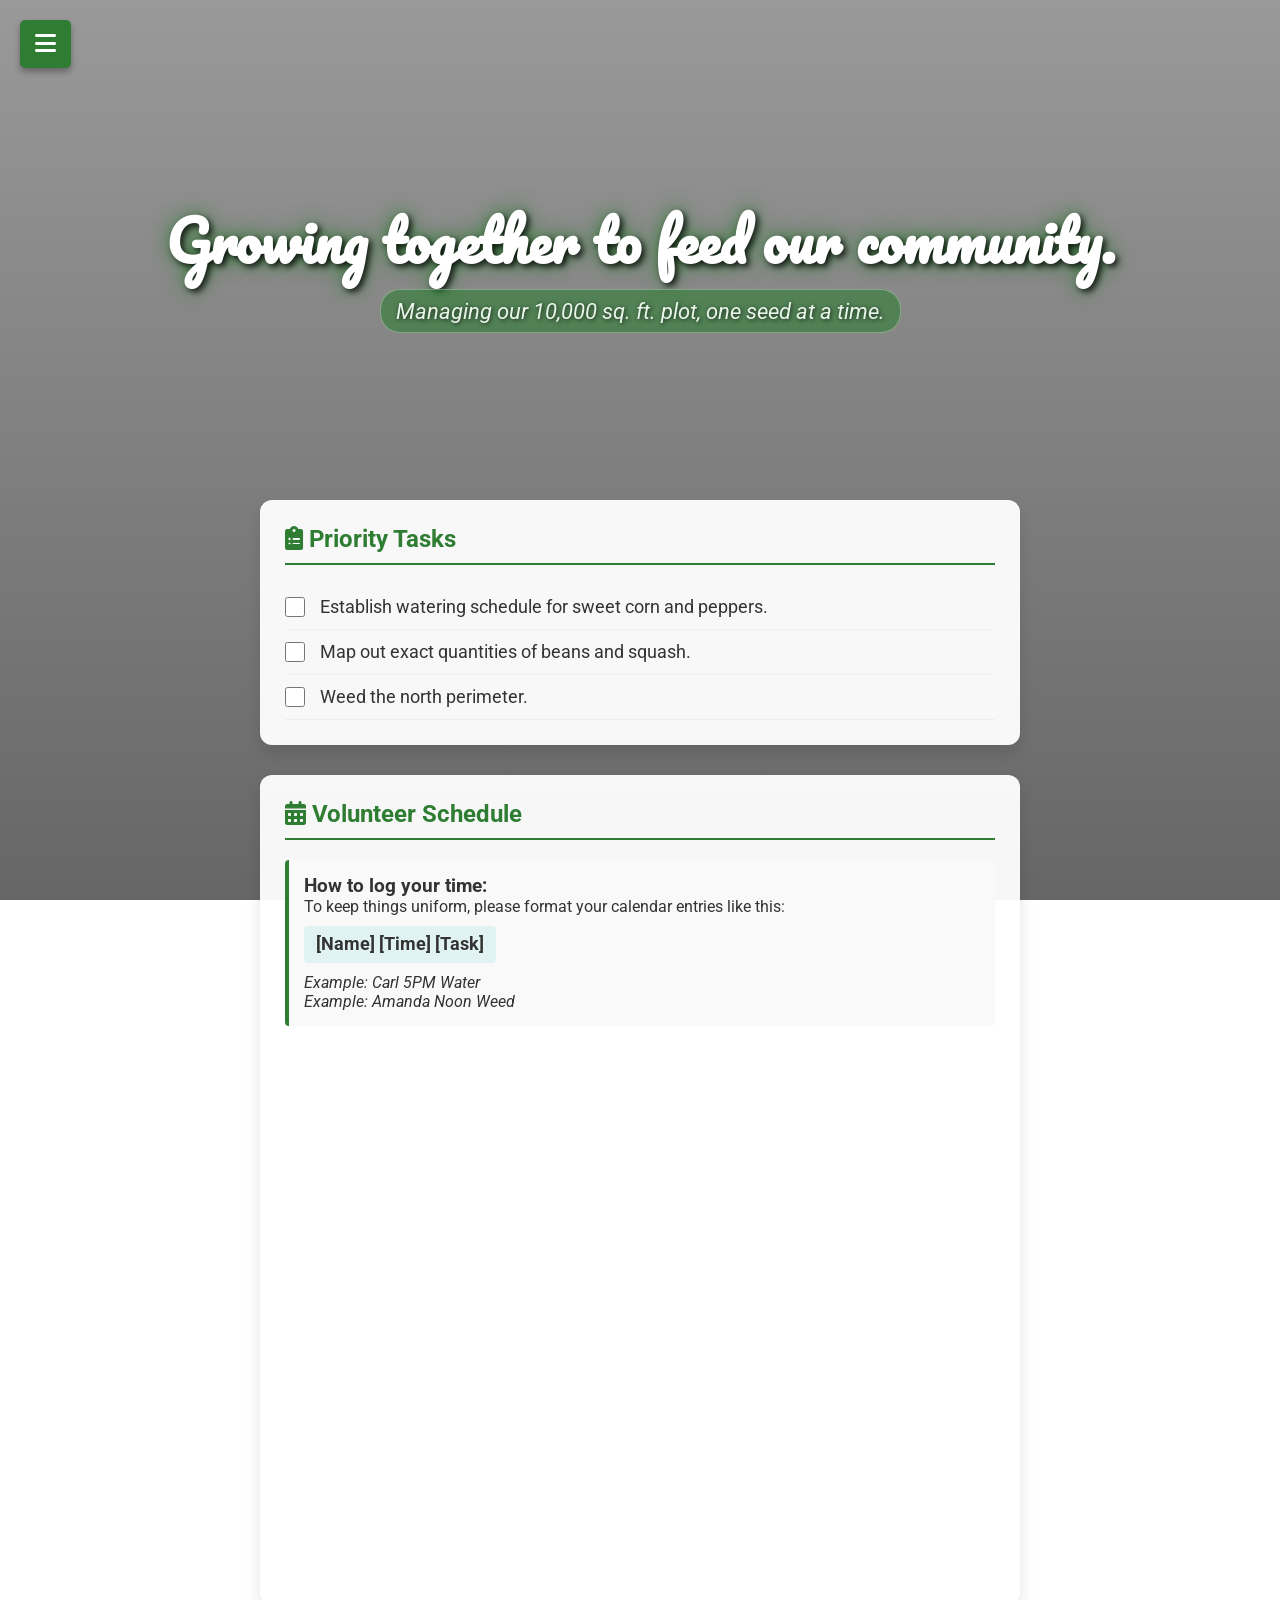
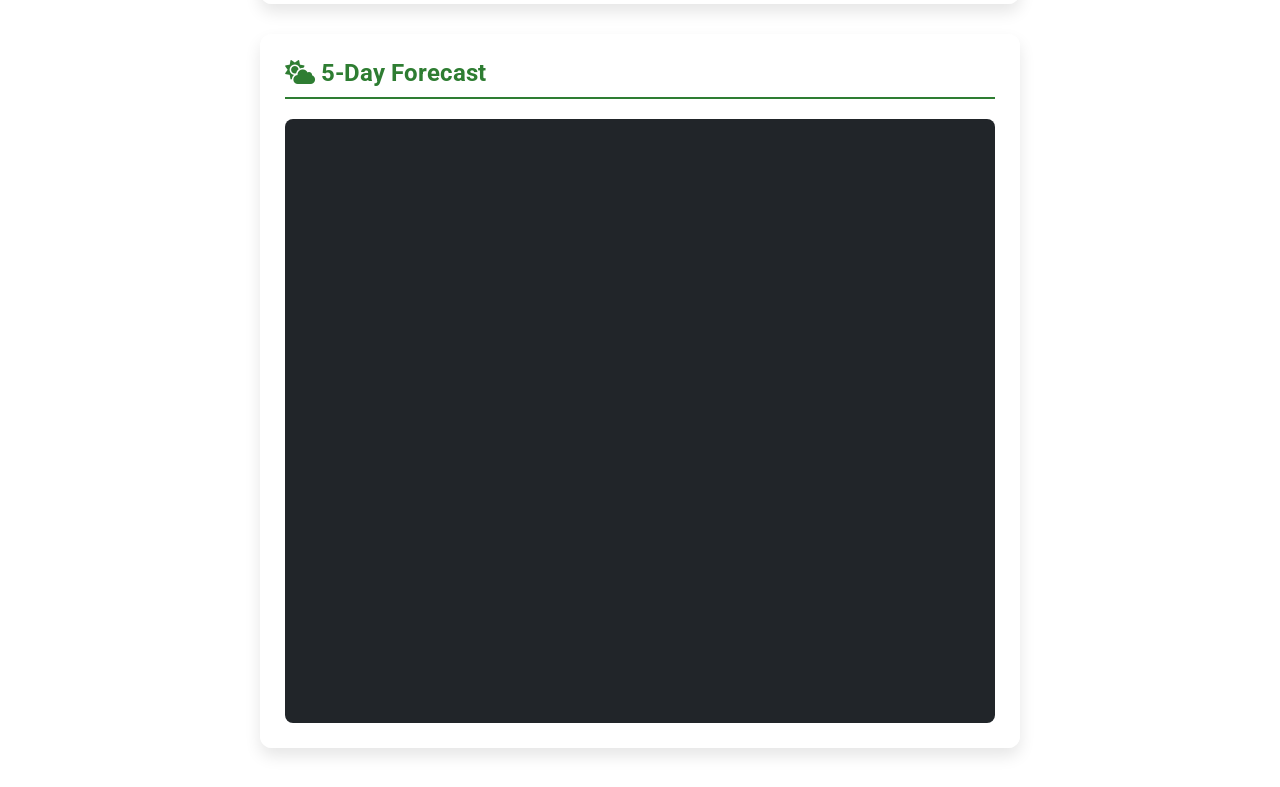
==== index.html @ 6e44d926 "Update index.html" ====
<!DOCTYPE html>
<html lang="en">
<head>
    <meta charset="UTF-8">
    <meta name="viewport" content="width=device-width, initial-scale=1.0">
    <title>Community Garden Hub - Home</title>
    <link rel="stylesheet" href="style.css">
    <link href="https://fonts.googleapis.com/css2?family=Pacifico&family=Roboto:wght@300;400;700&display=swap" rel="stylesheet">
    <link rel="stylesheet" href="https://cdnjs.cloudflare.com/ajax/libs/font-awesome/6.0.0/css/all.min.css">
</head>
<body>

    <div class="menu-btn" id="menuBtn">
        <i class="fas fa-bars"></i>
    </div>

    <nav class="side-nav" id="sideNav">
        <a href="#" class="close-btn" id="closeBtn">&times;</a>
        <a href="index.html"><i class="fas fa-home"></i> Home</a>
        <a href="resources.html"><i class="fas fa-book-open"></i> Resources & Zero-Waste</a>
        <a href="photos.html"><i class="fas fa-camera"></i> Photo Gallery</a>
        <a href="bulletin.html"><i class="fas fa-clipboard"></i> Bulletin Board</a>
    </nav>

    <header class="hero-section">
        <div class="hero-content">
            <h1 class="word-art">Growing together to feed our community.</h1>
            <p class="subtitle dressed-up-subtitle">Managing our 10,000 sq. ft. plot, one seed at a time.</p>
        </div>
    </header>

    <main class="content-container">
        
        <section class="card to-do-section">
            <h2><i class="fas fa-clipboard-list"></i> Priority Tasks</h2>
            <ul class="task-list">
                <li><input type="checkbox"> Establish watering schedule for sweet corn and peppers.</li>
                <li><input type="checkbox"> Map out exact quantities of beans and squash.</li>
                <li><input type="checkbox"> Weed the north perimeter.</li>
            </ul>
        </section>

        <section class="card calendar-section">
            <h2><i class="fas fa-calendar-alt"></i> Volunteer Schedule</h2>
            
            <div class="legend-box">
                <h3>How to log your time:</h3>
                <p>To keep things uniform, please format your calendar entries like this:</p>
                <div class="legend-example"><strong>[Name] [Time] [Task]</strong></div>
                <p><em>Example: Carl 5PM Water</em> <br> <em>Example: Amanda Noon Weed</em></p>
            </div>

            <div class="responsive-calendar">
                <iframe src="https://calendar.google.com/calendar/embed?height=600&amp;wkst=1&amp;ctz=America%2FIqaluit&amp;showPrint=0&amp;src=ODY1NzNlZjgxMjIxZGM0ODMwODIxZjhiMmMzY2JmYzA2MDQwNmZiZjc5ZWUzMDM3OGNlMmNlZGEyY2FlOTkwZUBncm91cC5jYWxlbmRhci5nb29nbGUuY29t&amp;src=ZW4udXNhI2hvbGlkYXlAZ3JvdXAudi5jYWxlbmRhci5nb29nbGUuY29t&amp;color=%234285f4&amp;color=%237986cb" frameborder="0" scrolling="no"></iframe>
            </div>
        </section>

        <section class="card weather-card">
            <h2><i class="fas fa-cloud-sun"></i> 5-Day Forecast</h2>
            <div style="width: 100%; margin-top: 15px; border-radius: 8px; overflow: hidden; background-color: #212529;">
                <iframe src="https://www.meteoblue.com/en/weather/widget/three/lake-odessa_united-states-of-america_4998495?nocurrent=0&noforecast=0&days=5&tempunit=FAHRENHEIT&windunit=MILE_PER_HOUR&precipunit=INCH&timeformat=Y-m-d&layout=dark" frameborder="0" scrolling="NO" allowtransparency="true" sandbox="allow-same-origin allow-scripts allow-popups allow-popups-to-escape-sandbox" style="width: 100%; height: 600px;"></iframe>
            </div>
        </section>

    </main>

    <script src="script.js"></script>
</body>
</html>
---- style.css ----
/* Base Variables & Reset */
:root {
    --primary-green: #2E7D32;
    --light-green: #E8F5E9;
    --dark-text: #333333;
    --card-bg: rgba(255, 255, 255, 0.95);
}

* {
    margin: 0;
    padding: 0;
    box-sizing: border-box;
    font-family: 'Roboto', sans-serif;
}

/* UPDATED: The background image now lives on the body.
  This covers the entire page and stays fixed while scrolling. 
*/
body {
    background-image: linear-gradient(rgba(0, 0, 0, 0.4), rgba(0, 0, 0, 0.6)), url('https://images.unsplash.com/photo-1464226184884-fa280b87c399?q=80&w=2070&auto=format&fit=crop');
    background-size: cover;
    background-position: center;
    background-attachment: fixed;
    color: var(--dark-text);
    min-height: 100vh;
}

/* UPDATED: Hero Section background removed. 
  It now just holds the text in place over the body's background. 
*/
.hero-section {
    height: 60vh;
    display: flex;
    align-items: center;
    justify-content: center;
    text-align: center;
    padding: 20px;
}

/* Word Art Mission Statement */
.word-art {
    font-family: 'Pacifico', cursive;
    color: #ffffff;
    font-size: 3.5rem;
    line-height: 1.2;
    text-shadow: 3px 3px 6px rgba(0, 0, 0, 0.8), 0 0 20px var(--primary-green);
    margin-bottom: 15px;
}

.subtitle {
    color: #f1f1f1;
    font-size: 1.2rem;
    font-weight: 300;
}

/* Dressed-Up Subtitle */
.dressed-up-subtitle {
    font-size: 1.4rem;
    font-style: italic;
    font-weight: 400;
    color: #e8f5e9;
    text-shadow: 1px 1px 4px rgba(0, 0, 0, 0.7);
    background-color: rgba(46, 125, 50, 0.6);
    padding: 8px 15px;
    border-radius: 20px;
    display: inline-block;
    border: 1px solid rgba(255, 255, 255, 0.3);
}

/* Fixed Menu Button */
.menu-btn {
    position: fixed;
    top: 20px;
    left: 20px;
    background-color: var(--primary-green);
    color: white;
    padding: 10px 15px;
    border-radius: 5px;
    font-size: 1.5rem;
    cursor: pointer;
    z-index: 1000;
    box-shadow: 0 4px 6px rgba(0,0,0,0.3);
}

/* Side Navigation Menu */
.side-nav {
    height: 100%;
    width: 0;
    position: fixed;
    z-index: 1001;
    top: 0;
    left: 0;
    background-color: #1b4e20;
    overflow-x: hidden;
    transition: 0.3s;
    padding-top: 60px;
}

.side-nav a {
    padding: 15px 30px;
    text-decoration: none;
    font-size: 1.2rem;
    color: white;
    display: block;
    transition: 0.2s;
}

.side-nav a:hover {
    background-color: var(--primary-green);
}

.close-btn {
    position: absolute;
    top: 0;
    right: 20px;
    font-size: 36px !important;
}

/* Main Content & Cards */
.content-container {
    max-width: 800px;
    margin: -40px auto 40px auto;
    padding: 0 20px;
    position: relative;
    z-index: 10;
}

.card {
    background-color: var(--card-bg);
    border-radius: 12px;
    padding: 25px;
    margin-bottom: 30px;
    box-shadow: 0 8px 16px rgba(0,0,0,0.1);
}

h2 {
    color: var(--primary-green);
    margin-bottom: 20px;
    border-bottom: 2px solid var(--primary-green);
    padding-bottom: 10px;
}

/* Task List */
.task-list {
    list-style: none;
}

.task-list li {
    font-size: 1.1rem;
    padding: 12px 0;
    border-bottom: 1px solid #eee;
    display: flex;
    align-items: center;
}

.task-list input[type="checkbox"] {
    margin-right: 15px;
    width: 20px;
    height: 20px;
    cursor: pointer;
}

/* Calendar Legend */
.legend-box {
    background-color: #f9f9f9;
    border-left: 4px solid var(--primary-green);
    padding: 15px;
    margin-bottom: 20px;
    border-radius: 4px;
}

.legend-example {
    background-color: #e0f2f1;
    display: inline-block;
    padding: 8px 12px;
    margin: 10px 0;
    border-radius: 4px;
    font-family: monospace;
    font-size: 1.1rem;
}

/* Mobile Adjustments */
@media (max-width: 600px) {
    .word-art {
        font-size: 2.5rem;
    }
    .content-container {
        margin-top: -20px;
    }
}

/* Additional multi-page styling elements */
.weather-card {
    margin-top: 30px;
}

.resource-item h3 {
    color: var(--primary-green);
    margin-bottom: 5px;
}

.photo-grid {
    display: grid;
    grid-template-columns: repeat(auto-fit, minmax(200px, 1fr));
    gap: 15px;
    margin-top: 15px;
}

.photo-placeholder {
    background-color: #e0e0e0;
    height: 180px;
    border-radius: 8px;
    display: flex;
    flex-direction: column;
    align-items: center;
    justify-content: center;
    color: #757575;
    font-weight: bold;
    gap: 10px;
    border: 2px dashed #bdbdbd;
}

/* Responsive Calendar Fix */
.responsive-calendar {
    position: relative;
    padding-bottom: 75%; 
    height: 0;
    overflow: hidden;
}

.responsive-calendar iframe {
    position: absolute;
    top: 0;
    left: 0;
    width: 100% !important;
    height: 100% !important;
    border: 0;
}
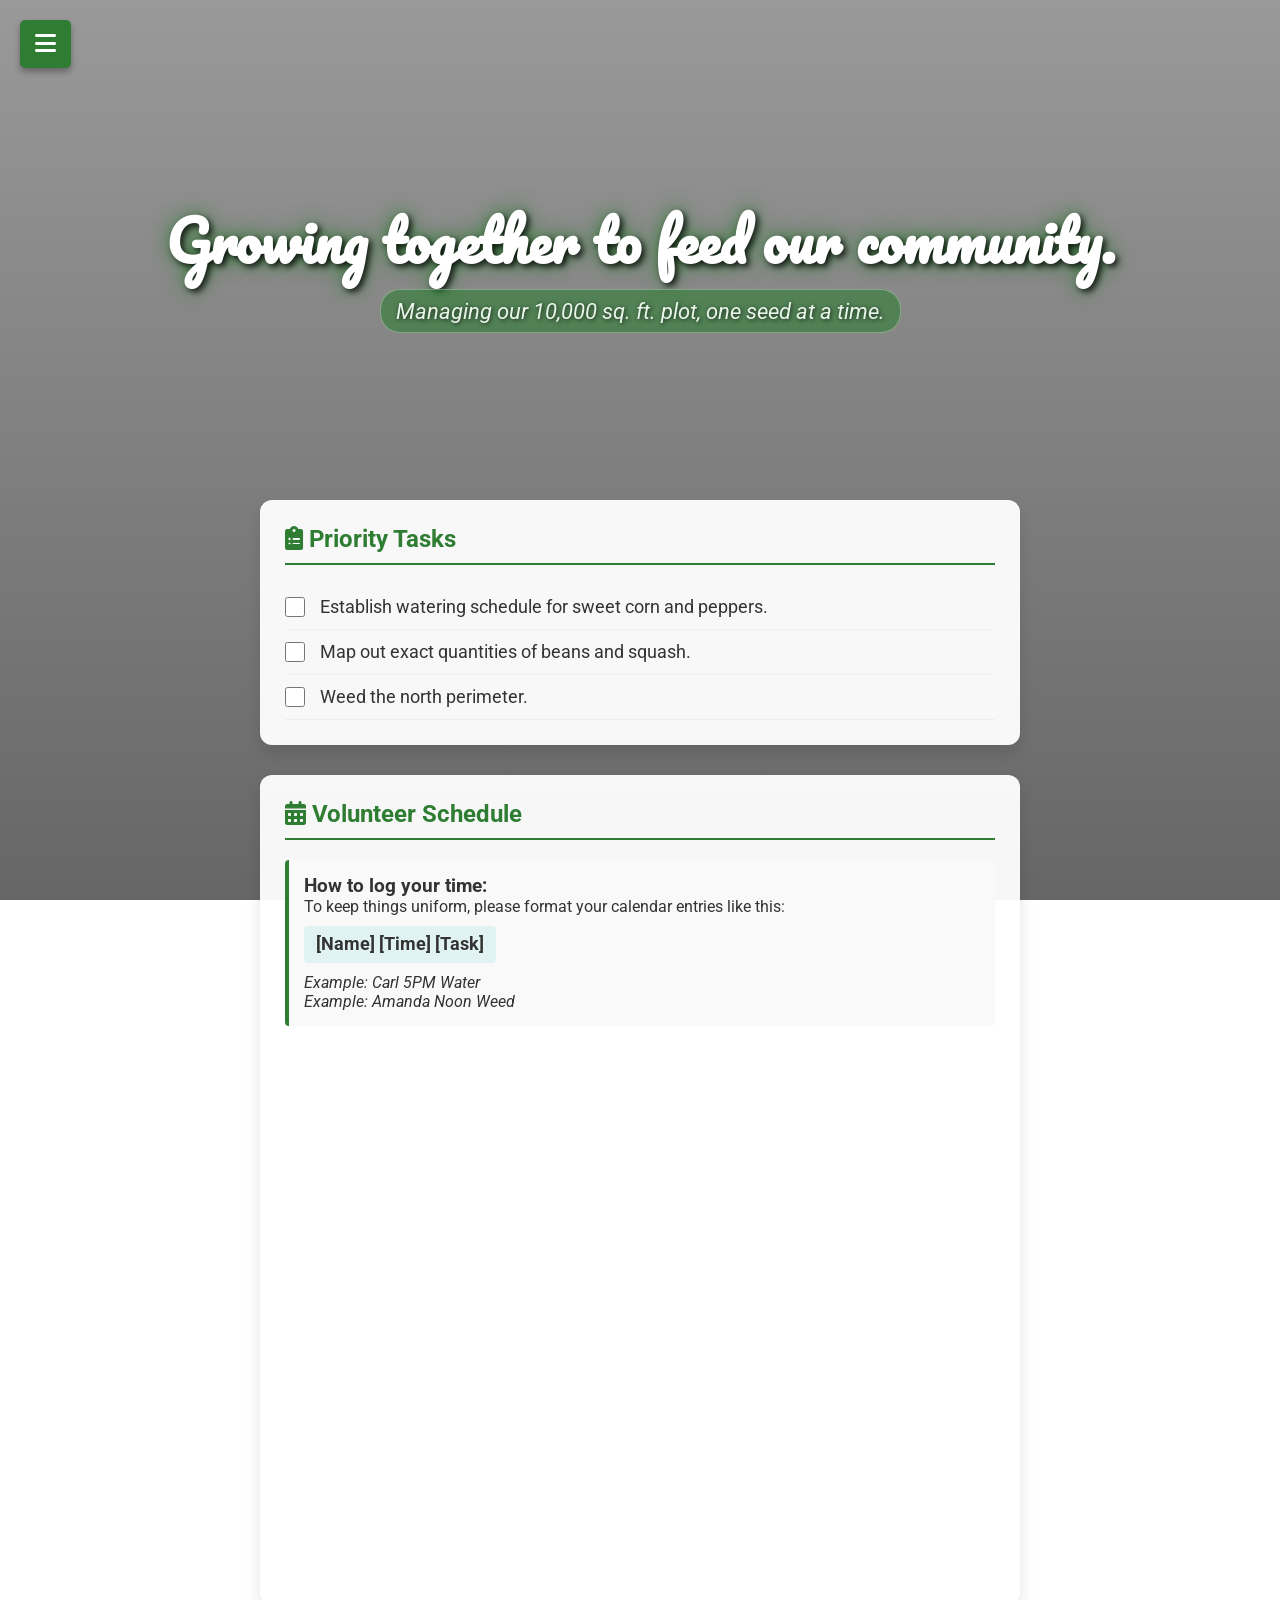
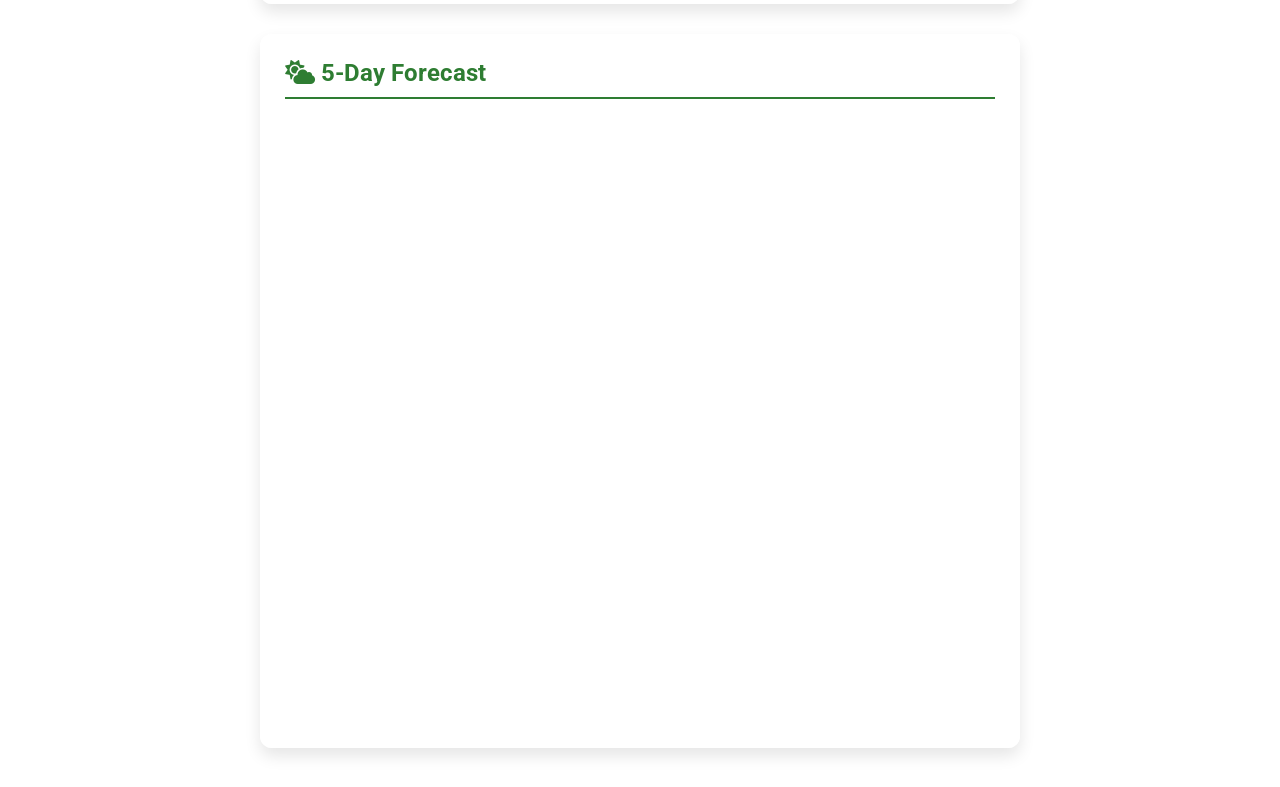
==== commit e6512ace: "Update index.html" ====
--- a/index.html
+++ b/index.html
@@ -57,8 +57,8 @@
 
         <section class="card weather-card">
             <h2><i class="fas fa-cloud-sun"></i> 5-Day Forecast</h2>
-            <div style="width: 100%; margin-top: 15px; border-radius: 8px; overflow: hidden; background-color: #212529;">
-                <iframe src="https://www.meteoblue.com/en/weather/widget/three/lake-odessa_united-states-of-america_4998495?nocurrent=0&noforecast=0&days=5&tempunit=FAHRENHEIT&windunit=MILE_PER_HOUR&precipunit=INCH&timeformat=Y-m-d&layout=dark" frameborder="0" scrolling="NO" allowtransparency="true" sandbox="allow-same-origin allow-scripts allow-popups allow-popups-to-escape-sandbox" style="width: 100%; height: 600px;"></iframe>
+            <div class="weather-container">
+                <iframe src="https://www.meteoblue.com/en/weather/widget/three/lake-odessa_united-states-of-america_4998495?geoloc=fixed&nocurrent=0&noforecast=0&days=5&tempunit=FAHRENHEIT&windunit=MILE_PER_HOUR&precipunit=INCH&timeformat=Y-m-d&layout=dark" frameborder="0" scrolling="NO" allowtransparency="true" sandbox="allow-same-origin allow-scripts allow-popups allow-popups-to-escape-sandbox" style="width: 100%; height: 600px;"></iframe>
             </div>
         </section>
 
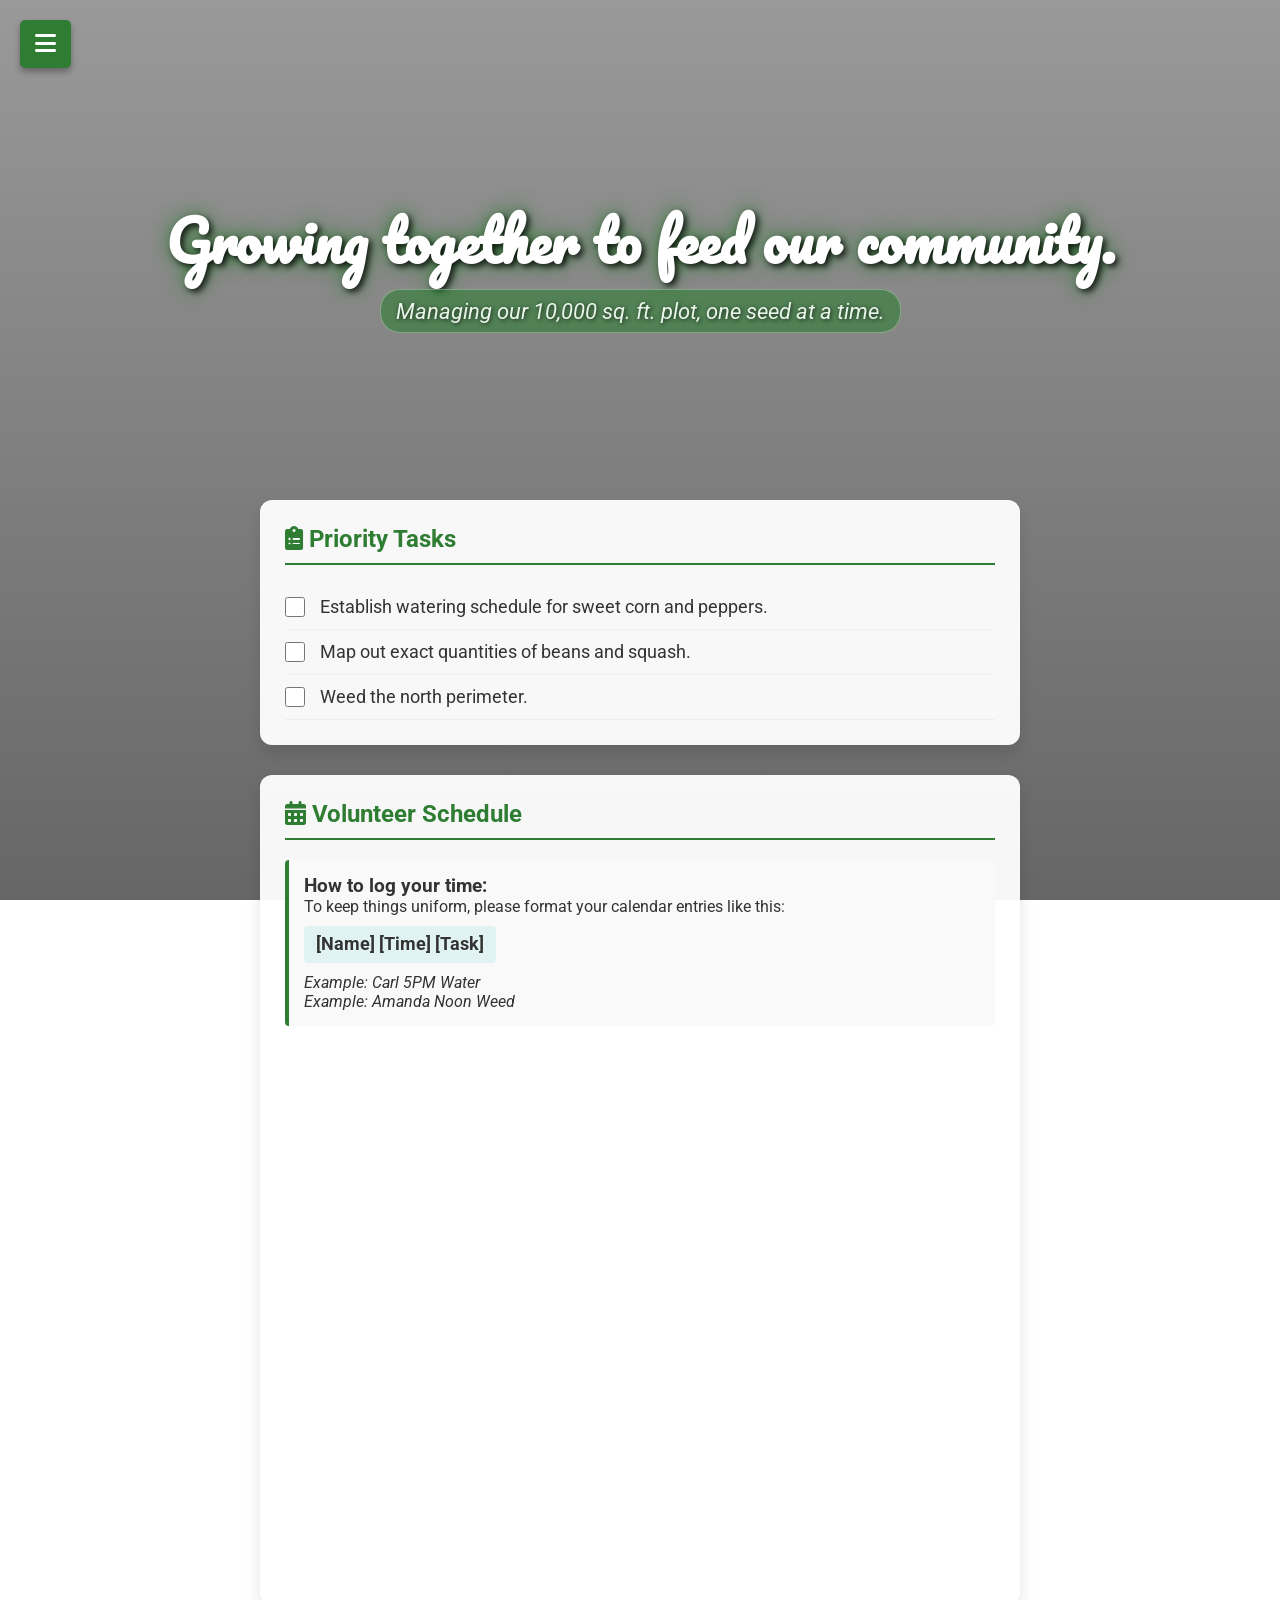
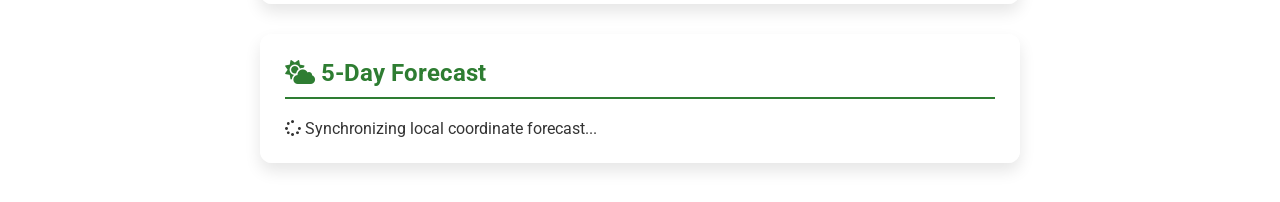
==== commit e3b89375: "Update index.html" ====
--- a/index.html
+++ b/index.html
@@ -57,9 +57,11 @@
 
         <section class="card weather-card">
             <h2><i class="fas fa-cloud-sun"></i> 5-Day Forecast</h2>
-            <div class="weather-container">
-                <iframe src="https://www.meteoblue.com/en/weather/widget/three/lake-odessa_united-states-of-america_4998495?geoloc=fixed&nocurrent=0&noforecast=0&days=5&tempunit=FAHRENHEIT&windunit=MILE_PER_HOUR&precipunit=INCH&timeformat=Y-m-d&layout=dark" frameborder="0" scrolling="NO" allowtransparency="true" sandbox="allow-same-origin allow-scripts allow-popups allow-popups-to-escape-sandbox" style="width: 100%; height: 600px;"></iframe>
+            <div id="weather-loading" class="weather-loading-text">
+                <i class="fas fa-spinner fa-spin"></i> Synchronizing local coordinate forecast...
             </div>
+            <div id="weather-forecast-container" class="weather-grid">
+                </div>
         </section>
 
     </main>
--- a/style.css
+++ b/style.css
@@ -13,9 +13,6 @@
     font-family: 'Roboto', sans-serif;
 }
 
-/* UPDATED: The background image now lives on the body.
-  This covers the entire page and stays fixed while scrolling. 
-*/
 body {
     background-image: linear-gradient(rgba(0, 0, 0, 0.4), rgba(0, 0, 0, 0.6)), url('https://images.unsplash.com/photo-1464226184884-fa280b87c399?q=80&w=2070&auto=format&fit=crop');
     background-size: cover;
@@ -25,9 +22,6 @@
     min-height: 100vh;
 }
 
-/* UPDATED: Hero Section background removed. 
-  It now just holds the text in place over the body's background. 
-*/
 .hero-section {
     height: 60vh;
     display: flex;
@@ -236,3 +230,17 @@
     height: 100% !important;
     border: 0;
 }
+
+/* Weather Widget Mobile Fix */
+.weather-container {
+    width: 100%;
+    margin-top: 15px;
+    border-radius: 8px;
+    overflow-x: auto; /* Allows horizontal swipe scrolling on small screens */
+    background-color: #212529;
+    -webkit-overflow-scrolling: touch; /* Smooth swiping on iOS */
+}
+
+.weather-container iframe {
+    min-width: 600px; /* Prevents the 5-day forecast from squishing together */
+}
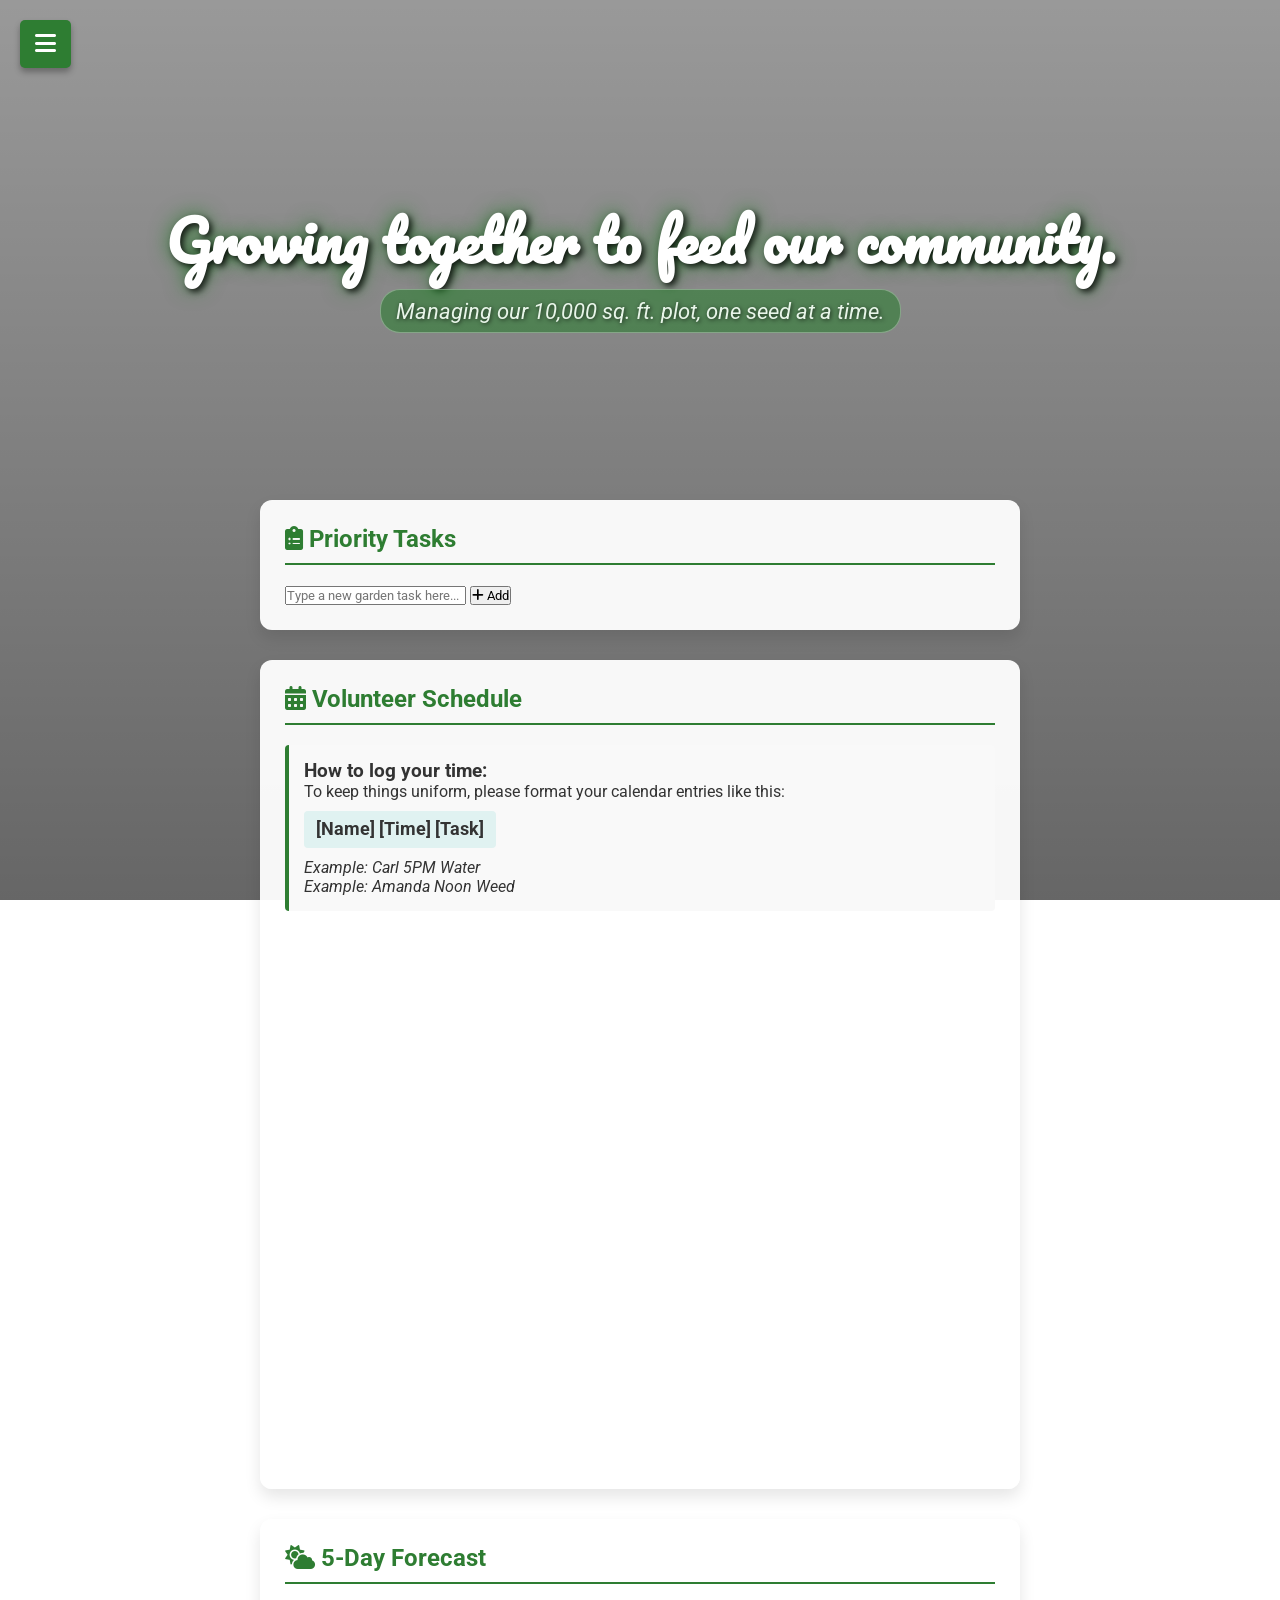
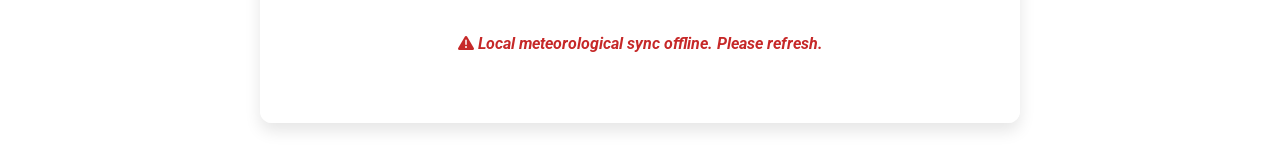
==== commit 51d41dbd: "Update index.html" ====
--- a/index.html
+++ b/index.html
@@ -33,11 +33,14 @@
         
         <section class="card to-do-section">
             <h2><i class="fas fa-clipboard-list"></i> Priority Tasks</h2>
-            <ul class="task-list">
-                <li><input type="checkbox"> Establish watering schedule for sweet corn and peppers.</li>
-                <li><input type="checkbox"> Map out exact quantities of beans and squash.</li>
-                <li><input type="checkbox"> Weed the north perimeter.</li>
-            </ul>
+            
+            <div class="task-input-container">
+                <input type="text" id="taskInput" placeholder="Type a new garden task here...">
+                <button id="addTaskBtn"><i class="fas fa-plus"></i> Add</button>
+            </div>
+
+            <ul class="task-list" id="taskList">
+                </ul>
         </section>
 
         <section class="card calendar-section">
--- a/style.css
+++ b/style.css
@@ -173,6 +173,59 @@
     font-size: 1.1rem;
 }
 
+/* Custom Dynamic Weather Engine Layout */
+.weather-loading-text {
+    text-align: center;
+    padding: 30px;
+    color: #555;
+    font-style: italic;
+}
+
+.weather-grid {
+    display: grid;
+    grid-template-columns: repeat(5, 1fr);
+    gap: 12px;
+    margin-top: 15px;
+}
+
+.weather-day-card {
+    background-color: #f4fbf4;
+    border: 1px solid rgba(46, 125, 50, 0.15);
+    border-radius: 8px;
+    padding: 15px 10px;
+    text-align: center;
+    display: flex;
+    flex-direction: column;
+    align-items: center;
+    gap: 10px;
+    box-shadow: 0 2px 4px rgba(0,0,0,0.02);
+}
+
+.weather-day-card .day-name {
+    font-weight: 700;
+    font-size: 0.95rem;
+    color: var(--primary-green);
+    text-transform: uppercase;
+}
+
+.weather-day-card .weather-icon {
+    font-size: 1.8rem;
+    color: #ef6c00; /* Warm organic amber tone */
+    margin: 4px 0;
+}
+
+.weather-day-card .temp-range {
+    font-size: 1rem;
+    font-weight: 700;
+    color: #222;
+}
+
+.weather-day-card .rain-chance {
+    font-size: 0.8rem;
+    color: #1565c0;
+    font-weight: bold;
+}
+
 /* Mobile Adjustments */
 @media (max-width: 600px) {
     .word-art {
@@ -181,40 +234,30 @@
     .content-container {
         margin-top: -20px;
     }
-}
-
-/* Additional multi-page styling elements */
-.weather-card {
-    margin-top: 30px;
-}
-
-.resource-item h3 {
-    color: var(--primary-green);
-    margin-bottom: 5px;
-}
-
-.photo-grid {
-    display: grid;
-    grid-template-columns: repeat(auto-fit, minmax(200px, 1fr));
-    gap: 15px;
-    margin-top: 15px;
-}
-
-.photo-placeholder {
-    background-color: #e0e0e0;
-    height: 180px;
-    border-radius: 8px;
-    display: flex;
-    flex-direction: column;
-    align-items: center;
-    justify-content: center;
-    color: #757575;
-    font-weight: bold;
-    gap: 10px;
-    border: 2px dashed #bdbdbd;
-}
-
-/* Responsive Calendar Fix */
+    
+    /* Transforms weather block into a readable top-to-bottom list on phones */
+    .weather-grid {
+        grid-template-columns: 1fr;
+        gap: 8px;
+    }
+    
+    .weather-day-card {
+        flex-direction: row;
+        justify-content: space-between;
+        padding: 12px 20px;
+        text-align: left;
+    }
+    
+    .weather-day-card .day-name {
+        min-width: 70px;
+    }
+    
+    .weather-day-card .weather-icon {
+        margin: 0;
+    }
+}
+
+/* Responsive Calendar Container */
 .responsive-calendar {
     position: relative;
     padding-bottom: 75%; 
@@ -230,17 +273,3 @@
     height: 100% !important;
     border: 0;
 }
-
-/* Weather Widget Mobile Fix */
-.weather-container {
-    width: 100%;
-    margin-top: 15px;
-    border-radius: 8px;
-    overflow-x: auto; /* Allows horizontal swipe scrolling on small screens */
-    background-color: #212529;
-    -webkit-overflow-scrolling: touch; /* Smooth swiping on iOS */
-}
-
-.weather-container iframe {
-    min-width: 600px; /* Prevents the 5-day forecast from squishing together */
-}
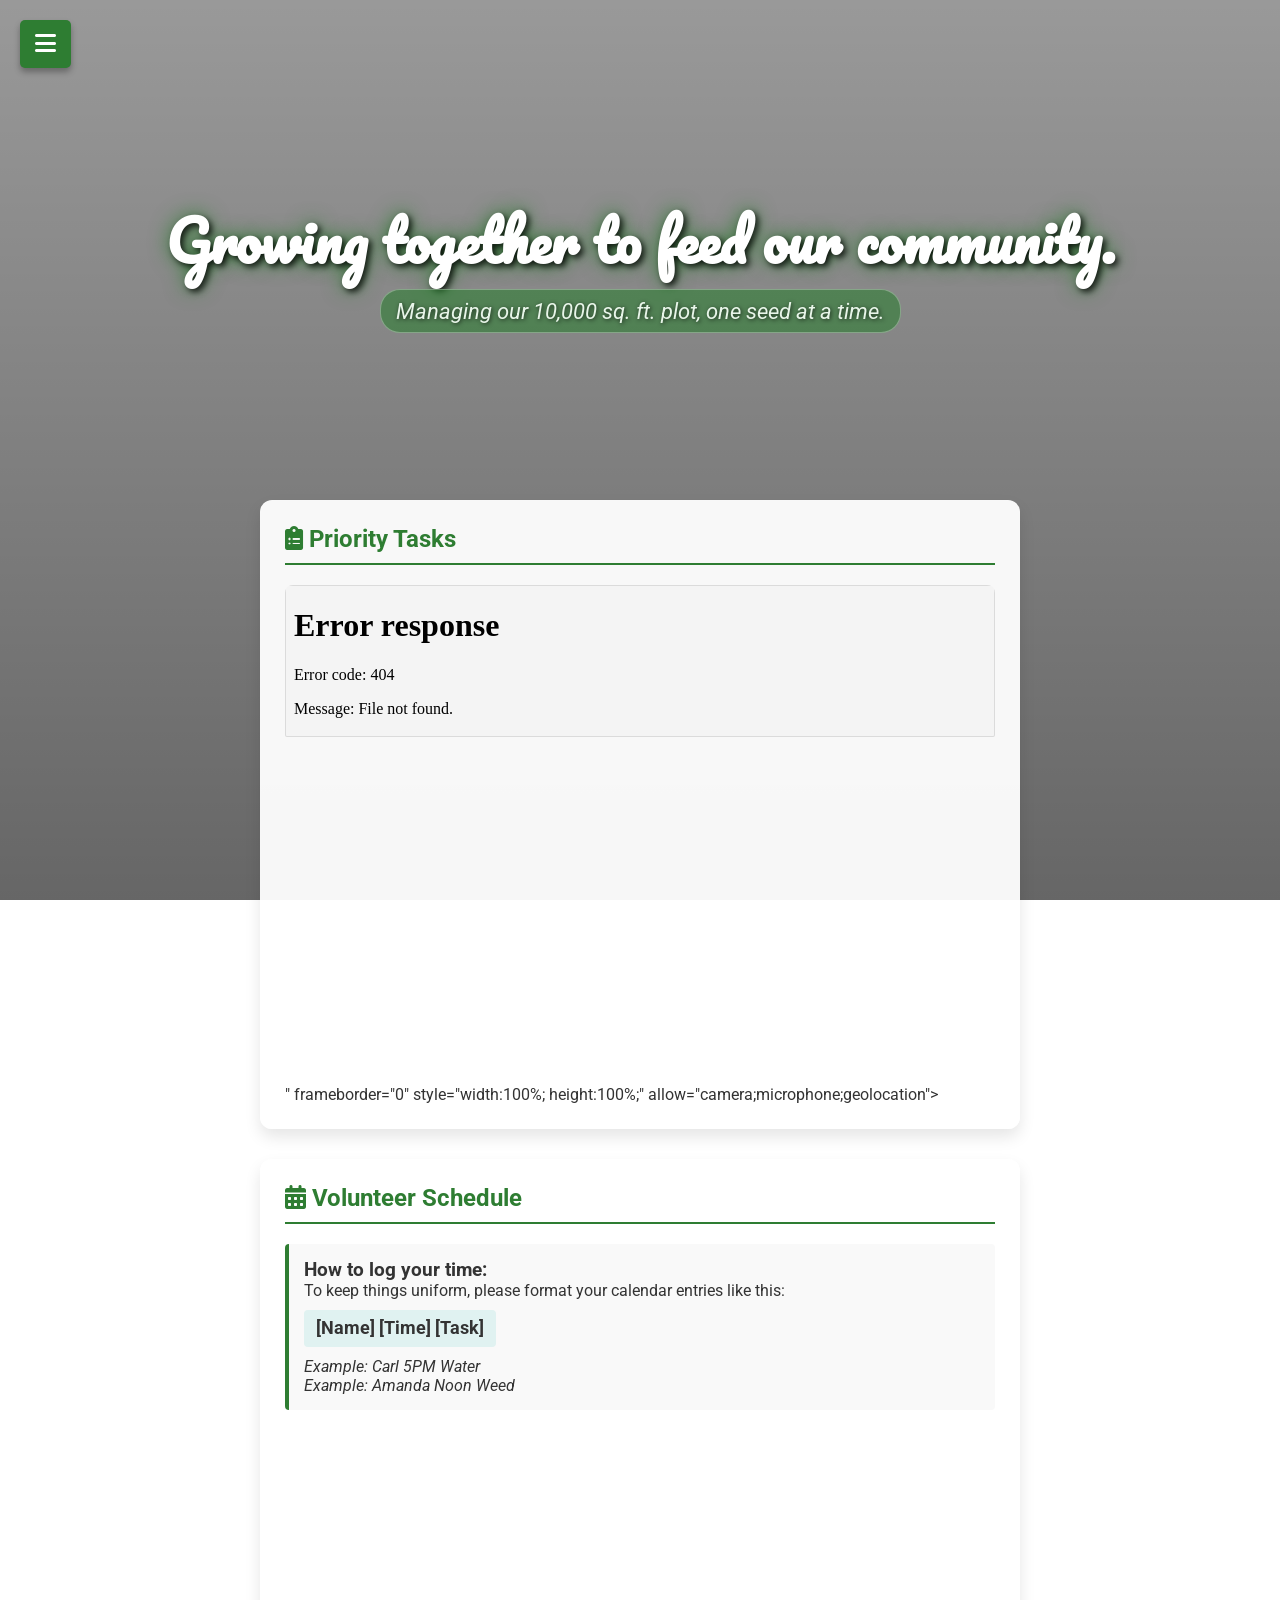
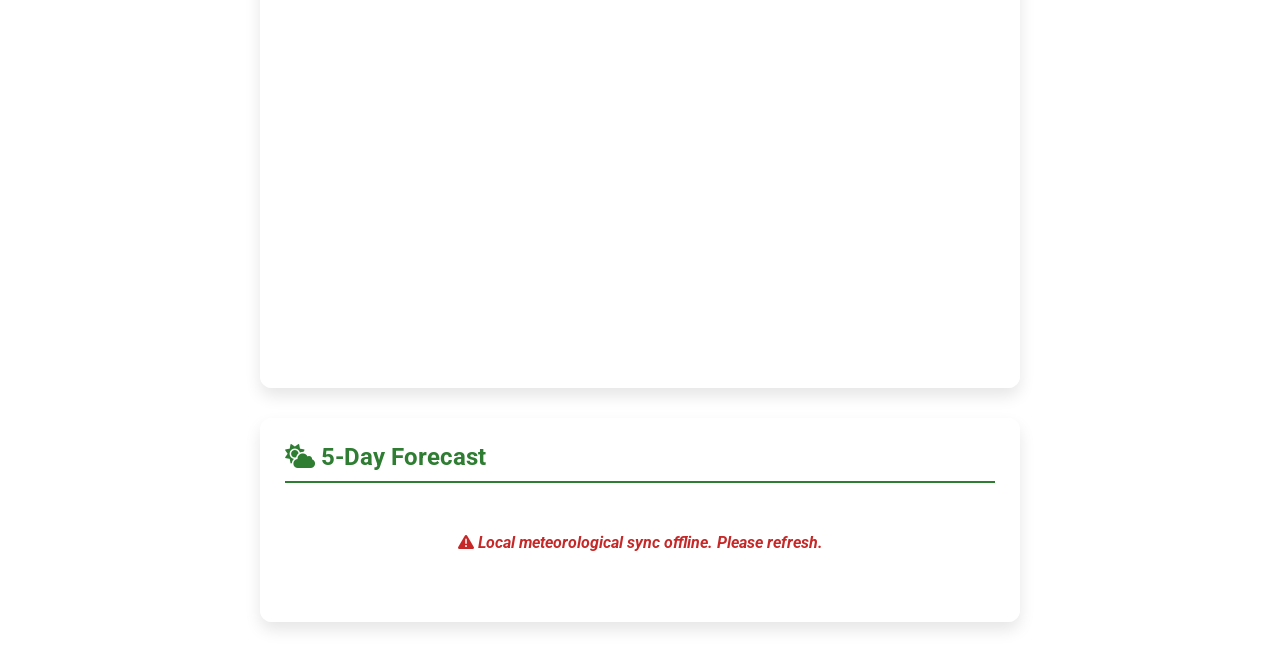
==== commit 77175ffb: "Update index.html" ====
--- a/index.html
+++ b/index.html
@@ -34,13 +34,9 @@
         <section class="card to-do-section">
             <h2><i class="fas fa-clipboard-list"></i> Priority Tasks</h2>
             
-            <div class="task-input-container">
-                <input type="text" id="taskInput" placeholder="Type a new garden task here...">
-                <button id="addTaskBtn"><i class="fas fa-plus"></i> Add</button>
+            <div style="width:100%; height: 500px; overflow: hidden; border-radius: 8px;">
+                <iframe src="<div class="padlet-embed" style="border:1px solid rgba(0,0,0,0.1);border-radius:2px;box-sizing:border-box;overflow:hidden;position:relative;width:100%;background:#F4F4F4"><p style="padding:0;margin:0"><iframe src="https://padlet.com/embed/effef0pkli41sjx0" frameborder="0" allow="camera;microphone;geolocation;display-capture;clipboard-write" style="width:100%;height:608px;display:block;padding:0;margin:0"></iframe></p></div>" frameborder="0" style="width:100%; height:100%;" allow="camera;microphone;geolocation"></iframe>
             </div>
-
-            <ul class="task-list" id="taskList">
-                </ul>
         </section>
 
         <section class="card calendar-section">
--- a/style.css
+++ b/style.css
@@ -4,6 +4,7 @@
     --light-green: #E8F5E9;
     --dark-text: #333333;
     --card-bg: rgba(255, 255, 255, 0.95);
+    --delete-red: #c62828;
 }
 
 * {
@@ -134,24 +135,89 @@
     padding-bottom: 10px;
 }
 
-/* Task List */
+/* Dynamic Task Input Styles */
+.task-input-container {
+    display: flex;
+    gap: 10px;
+    margin-bottom: 20px;
+}
+
+#taskInput {
+    flex: 1;
+    padding: 12px;
+    border: 2px solid #ccc;
+    border-radius: 6px;
+    font-size: 1rem;
+    outline: none;
+    transition: border-color 0.2s;
+}
+
+#taskInput:focus {
+    border-color: var(--primary-green);
+}
+
+#addTaskBtn {
+    background-color: var(--primary-green);
+    color: white;
+    border: none;
+    padding: 0 20px;
+    border-radius: 6px;
+    font-size: 1rem;
+    font-weight: bold;
+    cursor: pointer;
+    transition: background-color 0.2s;
+}
+
+#addTaskBtn:hover {
+    background-color: #1b5e20;
+}
+
+/* Task List Elements */
 .task-list {
     list-style: none;
 }
 
 .task-list li {
     font-size: 1.1rem;
-    padding: 12px 0;
+    padding: 12px 10px;
     border-bottom: 1px solid #eee;
     display: flex;
     align-items: center;
+    justify-content: space-between;
+    border-radius: 4px;
+    transition: background-color 0.2s;
+}
+
+.task-list li:hover {
+    background-color: #f5f5f5;
+}
+
+.task-text-group {
+    display: flex;
+    align-items: center;
+    gap: 12px;
 }
 
 .task-list input[type="checkbox"] {
-    margin-right: 15px;
     width: 20px;
     height: 20px;
     cursor: pointer;
+}
+
+.remove-task-btn {
+    background: none;
+    border: none;
+    color: #999;
+    cursor: pointer;
+    font-size: 1.1rem;
+    padding: 5px 8px;
+    border-radius: 4px;
+    transition: color 0.2s, background-color 0.2s;
+}
+
+.remove-task-btn:hover {
+    color: var(--delete-red);
+    background-color: #ffebee;
 }
 
 /* Calendar Legend */
@@ -173,6 +239,38 @@
     font-size: 1.1rem;
 }
 
+/* Mobile Adjustments */
+@media (max-width: 600px) {
+    .word-art {
+        font-size: 2.5rem;
+    }
+    .content-container {
+        margin-top: -20px;
+    }
+    .task-input-container {
+        flex-direction: column;
+    }
+    #addTaskBtn {
+        padding: 12px;
+    }
+    .weather-grid {
+        grid-template-columns: 1fr;
+        gap: 8px;
+    }
+    .weather-day-card {
+        flex-direction: row;
+        justify-content: space-between;
+        padding: 12px 20px;
+        text-align: left;
+    }
+    .weather-day-card .day-name {
+        min-width: 70px;
+    }
+    .weather-day-card .weather-icon {
+        margin: 0;
+    }
+}
+
 /* Custom Dynamic Weather Engine Layout */
 .weather-loading-text {
     text-align: center;
@@ -210,7 +308,7 @@
 
 .weather-day-card .weather-icon {
     font-size: 1.8rem;
-    color: #ef6c00; /* Warm organic amber tone */
+    color: #ef6c00;
     margin: 4px 0;
 }
 
@@ -224,37 +322,6 @@
     font-size: 0.8rem;
     color: #1565c0;
     font-weight: bold;
-}
-
-/* Mobile Adjustments */
-@media (max-width: 600px) {
-    .word-art {
-        font-size: 2.5rem;
-    }
-    .content-container {
-        margin-top: -20px;
-    }
-    
-    /* Transforms weather block into a readable top-to-bottom list on phones */
-    .weather-grid {
-        grid-template-columns: 1fr;
-        gap: 8px;
-    }
-    
-    .weather-day-card {
-        flex-direction: row;
-        justify-content: space-between;
-        padding: 12px 20px;
-        text-align: left;
-    }
-    
-    .weather-day-card .day-name {
-        min-width: 70px;
-    }
-    
-    .weather-day-card .weather-icon {
-        margin: 0;
-    }
 }
 
 /* Responsive Calendar Container */
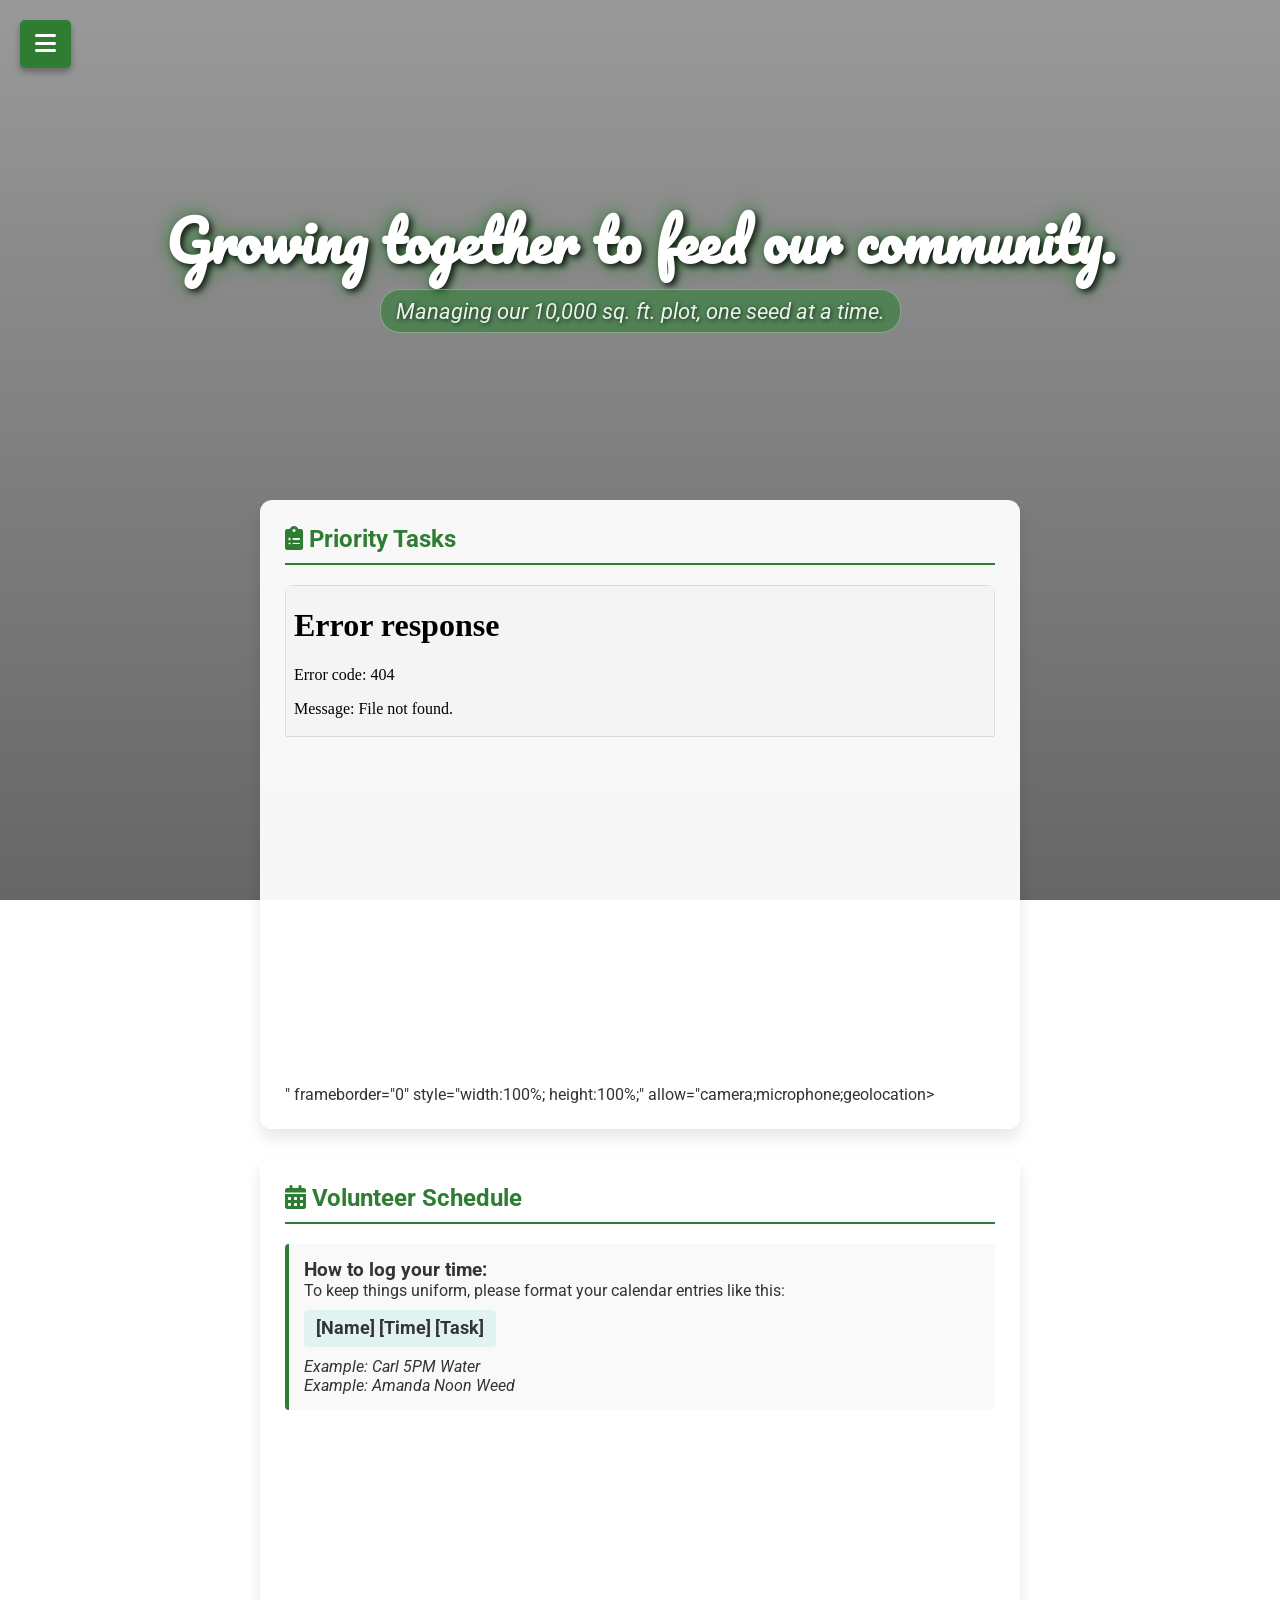
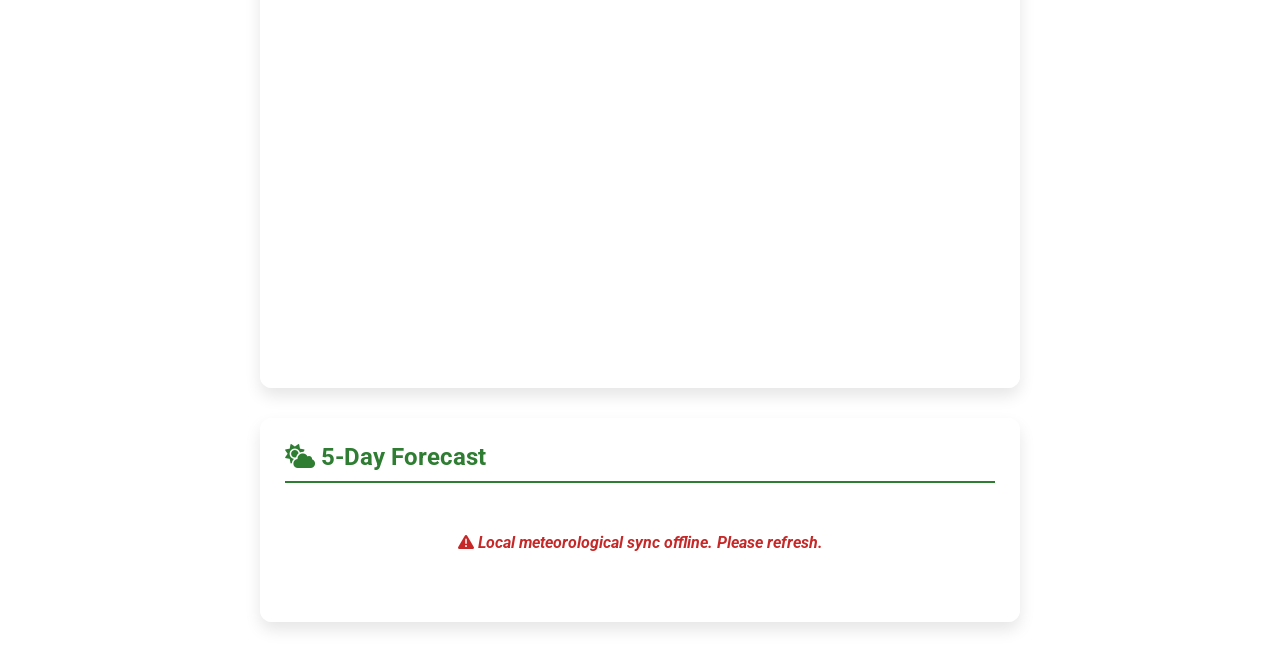
==== commit fa2824b0: "Update index.html" ====
--- a/index.html
+++ b/index.html
@@ -35,7 +35,7 @@
             <h2><i class="fas fa-clipboard-list"></i> Priority Tasks</h2>
             
             <div style="width:100%; height: 500px; overflow: hidden; border-radius: 8px;">
-                <iframe src="<div class="padlet-embed" style="border:1px solid rgba(0,0,0,0.1);border-radius:2px;box-sizing:border-box;overflow:hidden;position:relative;width:100%;background:#F4F4F4"><p style="padding:0;margin:0"><iframe src="https://padlet.com/embed/effef0pkli41sjx0" frameborder="0" allow="camera;microphone;geolocation;display-capture;clipboard-write" style="width:100%;height:608px;display:block;padding:0;margin:0"></iframe></p></div>" frameborder="0" style="width:100%; height:100%;" allow="camera;microphone;geolocation"></iframe>
+                <iframe src=<div class="padlet-embed" style="border:1px solid rgba(0,0,0,0.1);border-radius:2px;box-sizing:border-box;overflow:hidden;position:relative;width:100%;background:#F4F4F4"><p style="padding:0;margin:0"><iframe src="https://padlet.com/embed/effef0pkli41sjx0" frameborder="0" allow="camera;microphone;geolocation;display-capture;clipboard-write" style="width:100%;height:608px;display:block;padding:0;margin:0"></iframe></p></div>" frameborder="0" style="width:100%; height:100%;" allow="camera;microphone;geolocation></iframe>
             </div>
         </section>
 
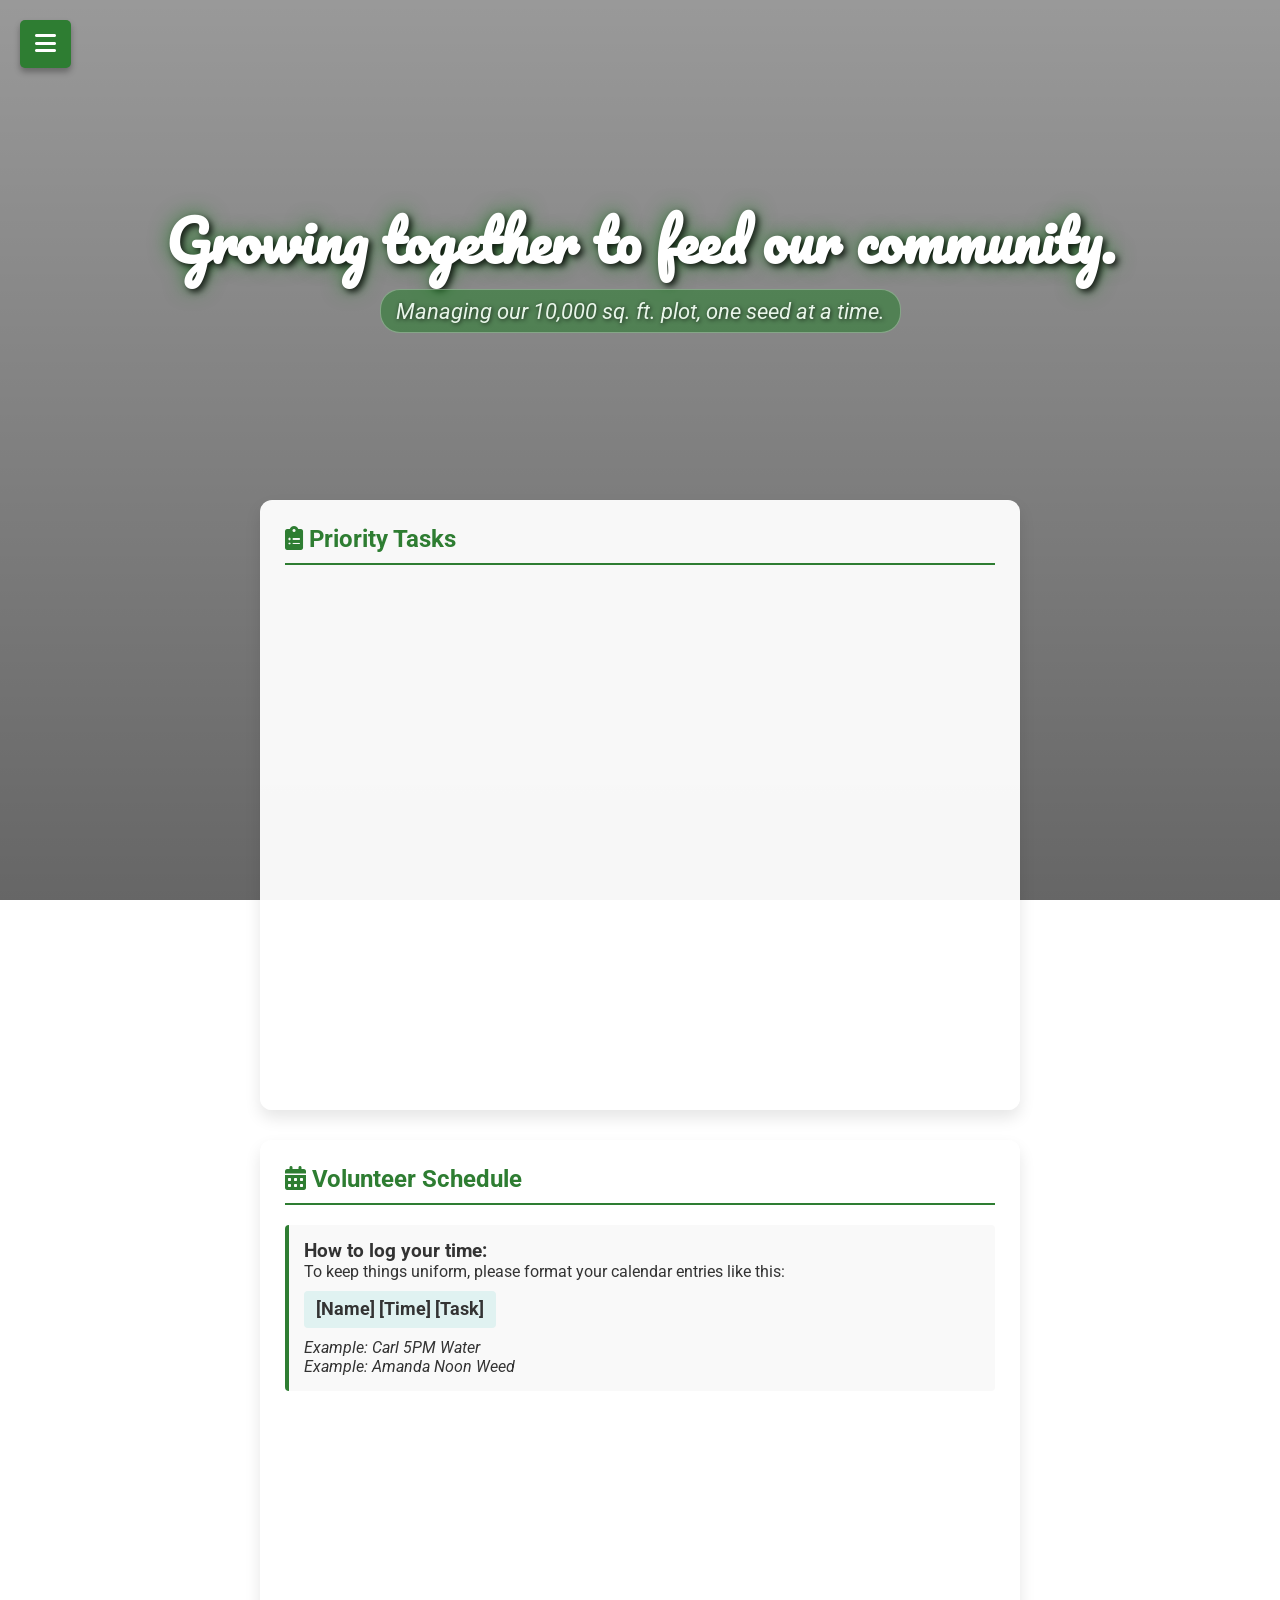
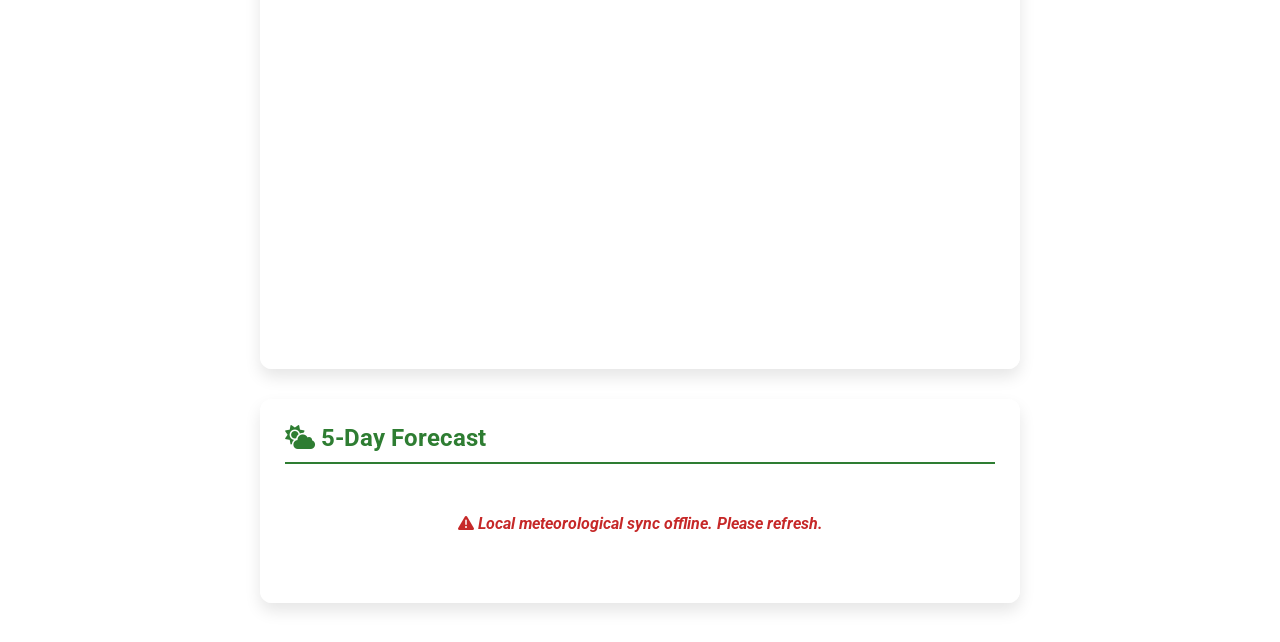
==== commit a2f2bae8: "Update index.html" ====
--- a/index.html
+++ b/index.html
@@ -35,7 +35,7 @@
             <h2><i class="fas fa-clipboard-list"></i> Priority Tasks</h2>
             
             <div style="width:100%; height: 500px; overflow: hidden; border-radius: 8px;">
-                <iframe src=<div class="padlet-embed" style="border:1px solid rgba(0,0,0,0.1);border-radius:2px;box-sizing:border-box;overflow:hidden;position:relative;width:100%;background:#F4F4F4"><p style="padding:0;margin:0"><iframe src="https://padlet.com/embed/effef0pkli41sjx0" frameborder="0" allow="camera;microphone;geolocation;display-capture;clipboard-write" style="width:100%;height:608px;display:block;padding:0;margin:0"></iframe></p></div>" frameborder="0" style="width:100%; height:100%;" allow="camera;microphone;geolocation></iframe>
+                <iframe src="https://padlet.com/embed/effef0pkli41sjx0" frameborder="0" style="width:100%; height:100%;" allow="camera;microphone;geolocation;display-capture;clipboard-write"></iframe>
             </div>
         </section>
 
--- a/style.css
+++ b/style.css
@@ -4,7 +4,6 @@
     --light-green: #E8F5E9;
     --dark-text: #333333;
     --card-bg: rgba(255, 255, 255, 0.95);
-    --delete-red: #c62828;
 }
 
 * {
@@ -135,91 +134,6 @@
     padding-bottom: 10px;
 }
 
-/* Dynamic Task Input Styles */
-.task-input-container {
-    display: flex;
-    gap: 10px;
-    margin-bottom: 20px;
-}
-
-#taskInput {
-    flex: 1;
-    padding: 12px;
-    border: 2px solid #ccc;
-    border-radius: 6px;
-    font-size: 1rem;
-    outline: none;
-    transition: border-color 0.2s;
-}
-
-#taskInput:focus {
-    border-color: var(--primary-green);
-}
-
-#addTaskBtn {
-    background-color: var(--primary-green);
-    color: white;
-    border: none;
-    padding: 0 20px;
-    border-radius: 6px;
-    font-size: 1rem;
-    font-weight: bold;
-    cursor: pointer;
-    transition: background-color 0.2s;
-}
-
-#addTaskBtn:hover {
-    background-color: #1b5e20;
-}
-
-/* Task List Elements */
-.task-list {
-    list-style: none;
-}
-
-.task-list li {
-    font-size: 1.1rem;
-    padding: 12px 10px;
-    border-bottom: 1px solid #eee;
-    display: flex;
-    align-items: center;
-    justify-content: space-between;
-    border-radius: 4px;
-    transition: background-color 0.2s;
-}
-
-.task-list li:hover {
-    background-color: #f5f5f5;
-}
-
-.task-text-group {
-    display: flex;
-    align-items: center;
-    gap: 12px;
-}
-
-.task-list input[type="checkbox"] {
-    width: 20px;
-    height: 20px;
-    cursor: pointer;
-}
-
-.remove-task-btn {
-    background: none;
-    border: none;
-    color: #999;
-    cursor: pointer;
-    font-size: 1.1rem;
-    padding: 5px 8px;
-    border-radius: 4px;
-    transition: color 0.2s, background-color 0.2s;
-}
-
-.remove-task-btn:hover {
-    color: var(--delete-red);
-    background-color: #ffebee;
-}
-
 /* Calendar Legend */
 .legend-box {
     background-color: #f9f9f9;
@@ -237,38 +151,6 @@
     border-radius: 4px;
     font-family: monospace;
     font-size: 1.1rem;
-}
-
-/* Mobile Adjustments */
-@media (max-width: 600px) {
-    .word-art {
-        font-size: 2.5rem;
-    }
-    .content-container {
-        margin-top: -20px;
-    }
-    .task-input-container {
-        flex-direction: column;
-    }
-    #addTaskBtn {
-        padding: 12px;
-    }
-    .weather-grid {
-        grid-template-columns: 1fr;
-        gap: 8px;
-    }
-    .weather-day-card {
-        flex-direction: row;
-        justify-content: space-between;
-        padding: 12px 20px;
-        text-align: left;
-    }
-    .weather-day-card .day-name {
-        min-width: 70px;
-    }
-    .weather-day-card .weather-icon {
-        margin: 0;
-    }
 }
 
 /* Custom Dynamic Weather Engine Layout */
@@ -340,3 +222,42 @@
     height: 100% !important;
     border: 0;
 }
+
+/* Mobile Adjustments (UPDATED FOR VERTICAL WEATHER STACK) */
+@media (max-width: 768px) {
+    .word-art {
+        font-size: 2.5rem;
+    }
+    .content-container {
+        margin-top: -20px;
+    }
+    
+    /* Forces the weather days to stack vertically on all phones */
+    .weather-grid {
+        grid-template-columns: 1fr !important;
+        gap: 10px;
+    }
+    
+    /* Keeps the data inside the cards perfectly aligned horizontally while stacked */
+    .weather-day-card {
+        flex-direction: row;
+        justify-content: space-between;
+        padding: 15px 20px;
+        text-align: left;
+    }
+    
+    .weather-day-card .day-name {
+        min-width: 80px;
+        font-size: 1.1rem;
+    }
+    
+    .weather-day-card .weather-icon {
+        margin: 0;
+        font-size: 1.8rem;
+    }
+    
+    .weather-day-card .temp-range {
+        min-width: 80px;
+        text-align: right;
+    }
+}
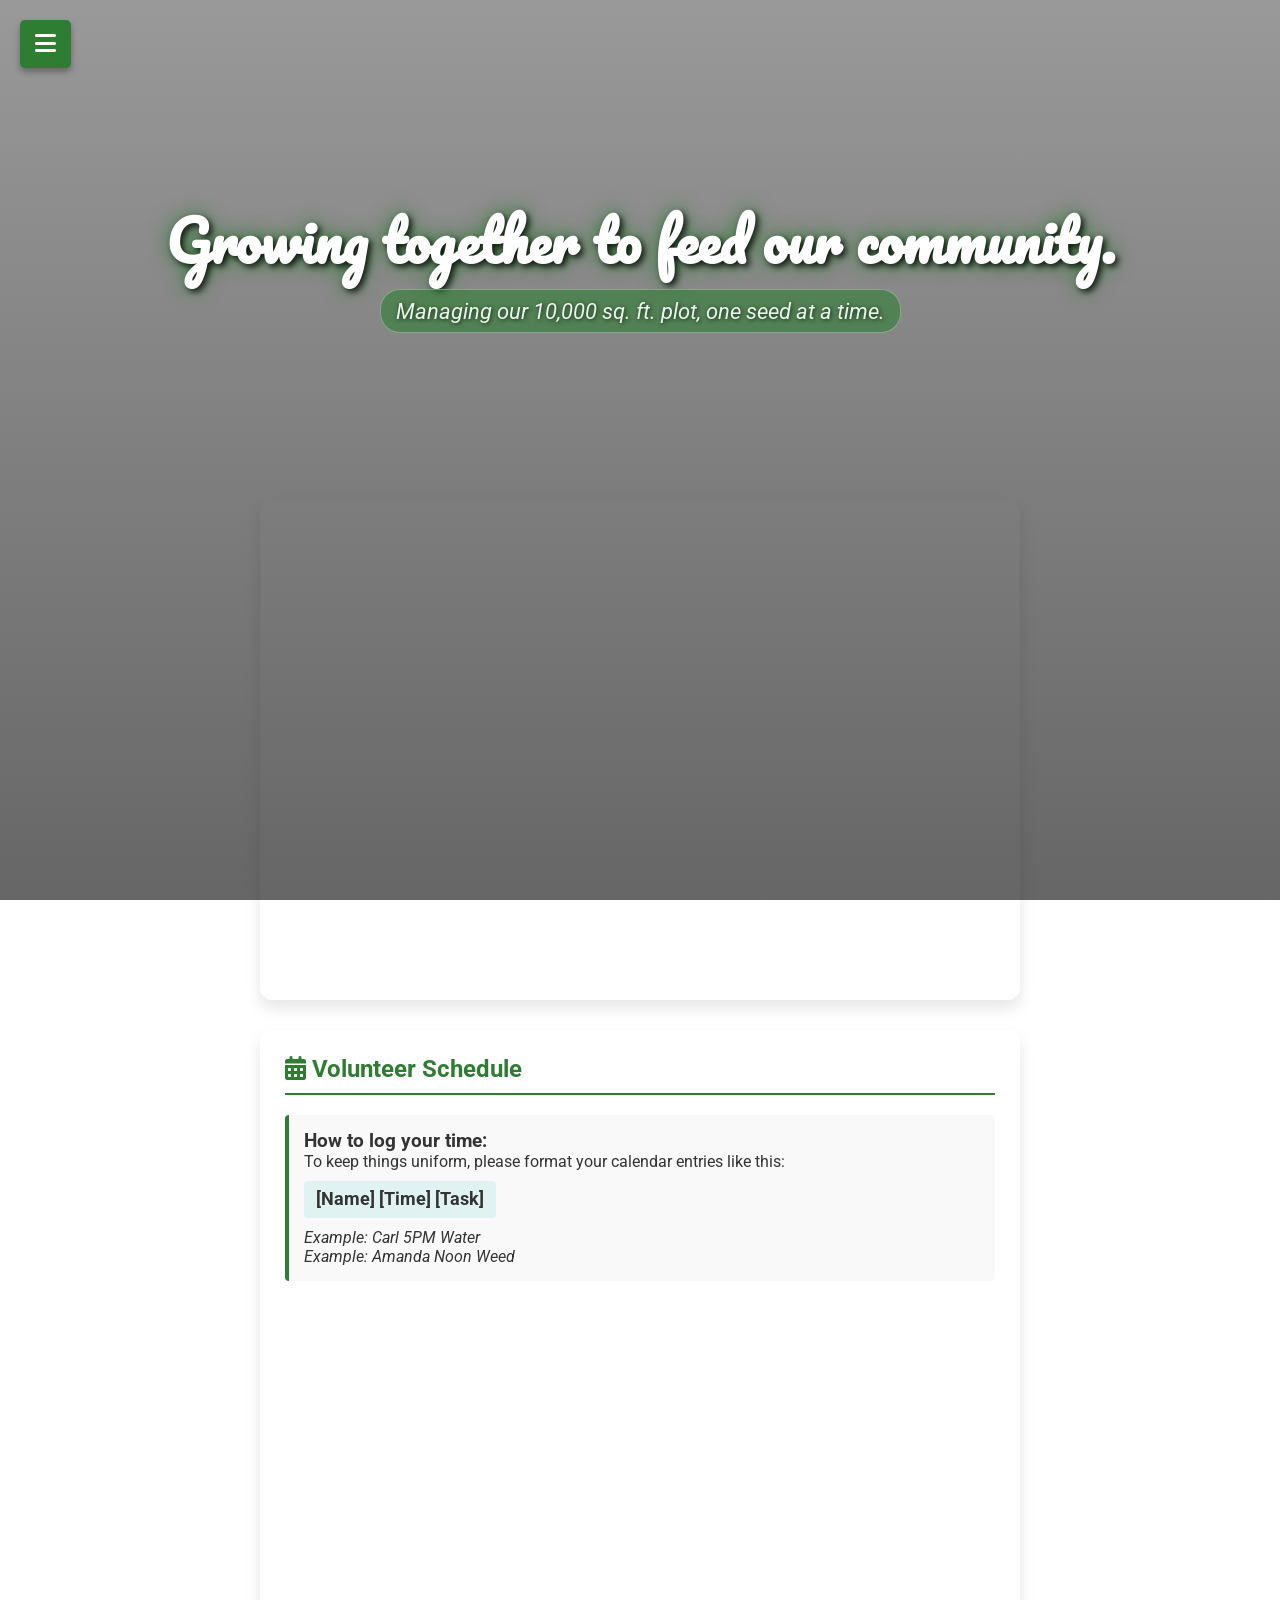
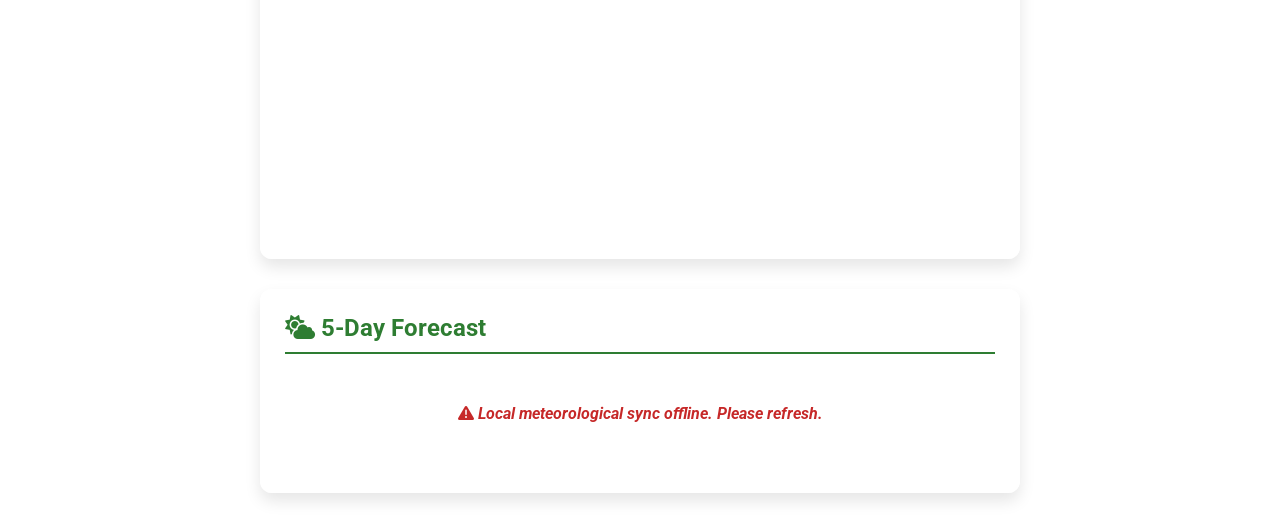
==== commit f43a0970: "Update index.html" ====
--- a/index.html
+++ b/index.html
@@ -31,10 +31,8 @@
 
     <main class="content-container">
         
-        <section class="card to-do-section">
-            <h2><i class="fas fa-clipboard-list"></i> Priority Tasks</h2>
-            
-            <div style="width:100%; height: 500px; overflow: hidden; border-radius: 8px;">
+        <section class="to-do-section" style="margin-bottom: 30px;">
+            <div style="width:100%; height: 500px; overflow: hidden; border-radius: 12px; box-shadow: 0 8px 16px rgba(0,0,0,0.1);">
                 <iframe src="https://padlet.com/embed/effef0pkli41sjx0" frameborder="0" style="width:100%; height:100%;" allow="camera;microphone;geolocation;display-capture;clipboard-write"></iframe>
             </div>
         </section>
